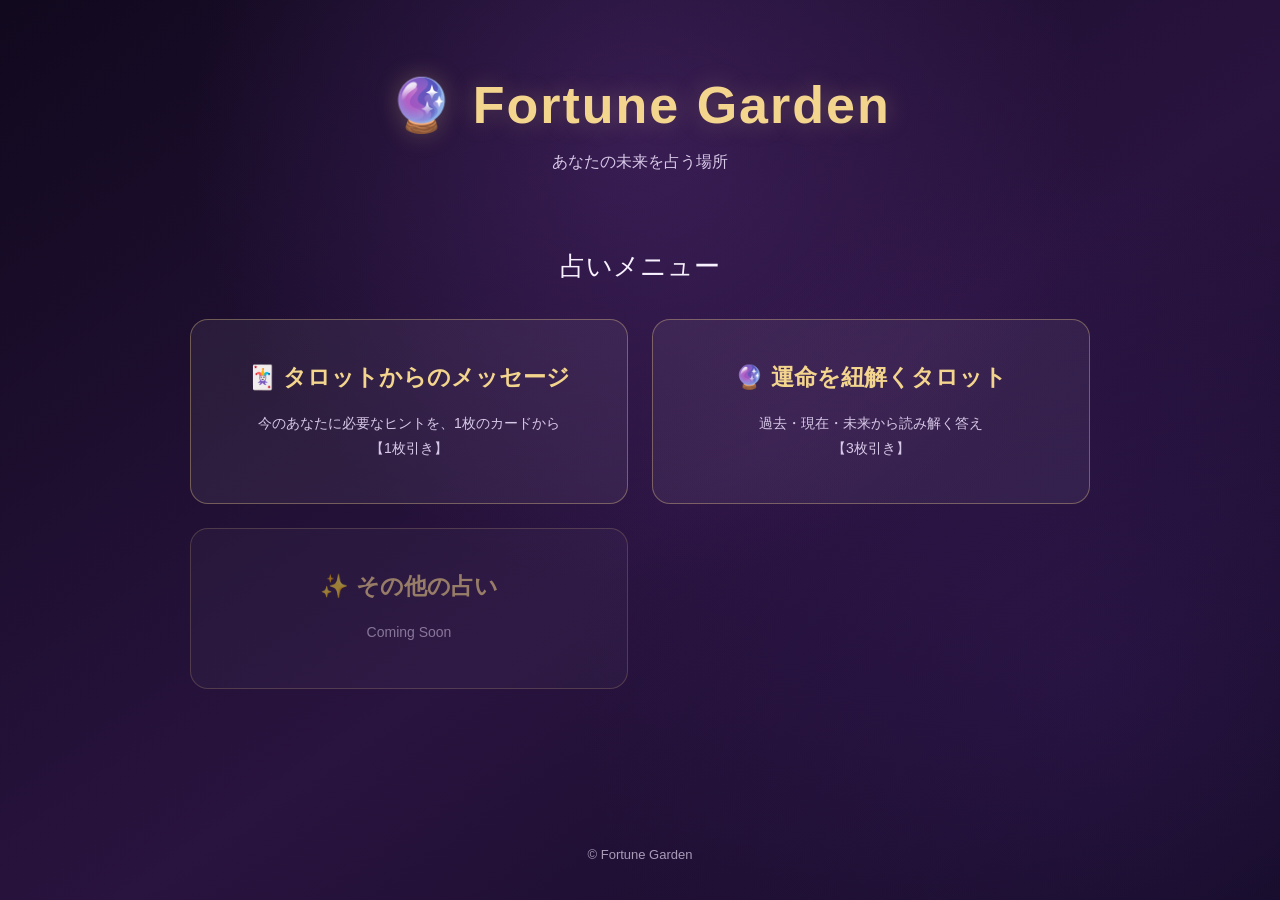
==== index.html @ 312d7136 "Initial commit: Fortune Garden tarot site" ====
<!DOCTYPE html>
<html lang="ja">
<head>
  <meta charset="UTF-8">
  <meta name="viewport" content="width=device-width, initial-scale=1.0">
  <title>Fortune Garden | 占いサイト</title>
  <link rel="stylesheet" href="style.css">
</head>
<body>

  <header>
    <h1>🔮 Fortune Garden</h1>
    <p>あなたの未来を占う場所</p>
  </header>

  <main>
    <h2>占いメニュー</h2>

    <div class="menu">

      <!-- 1枚引き -->
      <a href="tarot-one.html" class="menu-card">
        <h3>🃏 タロットからのメッセージ</h3>
        <p>今のあなたに必要なヒントを、1枚のカードから</p>
        <p>【1枚引き】</p>
      </a>

      <!-- 3枚引き -->
      <a href="tarot.html" class="menu-card">
        <h3>🔮 運命を紐解くタロット</h3>
        <p>過去・現在・未来から読み解く答え</p>
        <p>【3枚引き】</p>
      </a>

      <!-- その他の占い -->
      <div class="menu-card coming-soon">
        <h3>✨ その他の占い</h3>
        <p>Coming Soon</p>
      </div>

    </div>
  </main>

  <footer>
    <p>© Fortune Garden</p>
  </footer>

</body>
</html>
---- style.css ----
/* 全体の基本設定 */
* {
  box-sizing: border-box;
}

body {
  margin: 0;
  min-height: 100vh;
  font-family: "Hiragino Kaku Gothic ProN",
               "Yu Gothic", sans-serif;
  color: #f8f1ff;
  background: linear-gradient(
    145deg,
    #11091e 0%,
    #29133f 55%,
    #130b25 100%
  );
  display: flex;
  flex-direction: column;
}

/* ヘッダー */
header {
  text-align: center;
  padding: 75px 20px 45px;
}

header h1 {
  margin: 0 0 15px;
  font-size: clamp(32px, 6vw, 52px);
  color: #f4d58d;
  letter-spacing: 2px;
  text-shadow: 0 0 24px rgba(244, 213, 141, 0.25);
}

header p {
  font-size: 16px;
  color: #d7c8e7;
}

/* メイン */
main {
  width: min(100% - 32px, 900px);
  margin: 0 auto;
  flex: 1;
  text-align: center;
}

main h2 {
  margin: 15px 0 35px;
  font-size: 26px;
  font-weight: 500;
}

/* 占いメニュー */
.menu {
  display: grid;
  grid-template-columns: repeat(2, 1fr);
  gap: 24px;
}

.menu-card {
  display: block;
  padding: 42px 20px;
  border: 1px solid rgba(244, 213, 141, 0.35);
  border-radius: 18px;
  background: rgba(255, 255, 255, 0.06);
  color: #f8f1ff;
  text-decoration: none;
  transition: transform 0.25s, background 0.25s,
              box-shadow 0.25s;
}

a.menu-card:hover {
  transform: translateY(-6px);
  background: rgba(244, 213, 141, 0.12);
  box-shadow: 0 12px 35px rgba(0, 0, 0, 0.3);
}

.menu-card h3 {
  margin: 0 0 18px;
  font-size: 23px;
  color: #f4d58d;
}

.menu-card p {
  margin: 0;
  font-size: 14px;
  line-height: 1.8;
  color: #d7c8e7;
}

.coming-soon {
  opacity: 0.55;
}

/* フッター */
footer {
  padding: 45px 20px 25px;
  text-align: center;
  color: #a99bb8;
  font-size: 13px;
}

/* スマートフォン対応 */
@media (max-width: 600px) {
  header {
    padding-top: 55px;
  }

  .menu {
    grid-template-columns: 1fr;
    gap: 16px;
  }

  .menu-card {
    padding: 32px 18px;
  }
}


/* ===================================
   タロット占いページ
=================================== */

.tarot-section {
  max-width: 650px;
  margin: 0 auto 55px;
  padding: 35px;
  border: 1px solid rgba(244, 213, 141, 0.3);
  border-radius: 20px;
  background: rgba(255, 255, 255, 0.05);
}

.tarot-section h2 {
  margin: 0 0 30px;
  font-size: 23px;
  color: #f4d58d;
}

.tarot-section label {
  display: block;
  margin: 22px 0 10px;
  text-align: left;
  font-size: 16px;
  color: #f4d58d;
}

.tarot-section select,
.tarot-section textarea {
  display: block;
  width: 100%;
  padding: 15px;
  border: 1px solid rgba(244, 213, 141, 0.4);
  border-radius: 10px;
  background: #241534;
  color: #ffffff;
  font: inherit;
  font-size: 16px;
}

.tarot-section select:focus,
.tarot-section textarea:focus {
  outline: 2px solid #f4d58d;
  outline-offset: 2px;
}

.tarot-section textarea {
  resize: vertical;
  line-height: 1.7;
}

.tarot-section textarea::placeholder {
  color: #b4a5c5;
}

/* カードを引くボタン */
#drawBtn {
  display: block;
  width: 100%;
  margin-top: 30px;
  padding: 18px 20px;
  border: none;
  border-radius: 12px;
  background: linear-gradient(135deg, #f4d58d, #c89b50);
  color: #25142e;
  font-size: 19px;
  font-weight: bold;
  cursor: pointer;
  transition: transform 0.25s, box-shadow 0.25s;
}

#drawBtn:hover {
  transform: translateY(-3px);
  box-shadow: 0 8px 25px rgba(244, 213, 141, 0.25);
}

#drawBtn:disabled {
  opacity: 0.6;
  cursor: wait;
}

/* 占い結果 */
#resultSection {
  margin: 45px auto;
}

#resultSection[hidden] {
  display: none;
}

.card-results {
  display: grid;
  grid-template-columns: repeat(3, minmax(0, 1fr));
  gap: 20px;
  margin: 30px 0 50px;
}

.tarot-card {
  padding: 20px 12px;
  border: 1px solid rgba(244, 213, 141, 0.35);
  border-radius: 15px;
  background: rgba(255, 255, 255, 0.06);
}

.tarot-card h3 {
  margin: 0 0 15px;
  color: #f4d58d;
}

.tarot-card img {
  display: block;
  width: 100%;
  max-width: 170px;
  margin: 0 auto;
  border-radius: 8px;
}

.tarot-card img.reversed {
  transform: rotate(180deg);
}

.tarot-card p {
  margin: 15px 0 0;
  line-height: 1.6;
}

/* 総合鑑定 */
.reading-result {
  padding: 30px;
  border: 1px solid rgba(244, 213, 141, 0.3);
  border-radius: 16px;
  background: rgba(255, 255, 255, 0.06);
  text-align: left;
  line-height: 2;
  white-space: pre-wrap;
}

/* トップページへ戻る */
.back-link {
  margin: 45px 0;
}

.back-link a {
  color: #f4d58d;
  text-decoration: none;
}

.back-link a:hover {
  text-decoration: underline;
}

/* スマートフォン対応 */
@media (max-width: 600px) {
  .tarot-section {
    padding: 24px 18px;
  }

  .card-results {
    grid-template-columns: 1fr;
    max-width: 300px;
    margin-left: auto;
    margin-right: auto;
  }

  .reading-result {
    padding: 20px;
  }
}


/* ===================================
   デザイン改善 STEP 1
   神秘的な背景
=================================== */

body {
  background:
    radial-gradient(
      circle at 50% 15%,
      rgba(122, 65, 170, 0.28) 0%,
      transparent 45%
    ),
    radial-gradient(
      circle at 85% 75%,
      rgba(86, 40, 140, 0.20) 0%,
      transparent 40%
    ),
    linear-gradient(
      145deg,
      #11091e 0%,
      #29133f 55%,
      #130b25 100%
    );

  background-attachment: fixed;
}



/* ===================================
   デザイン改善 STEP 2
   タロットカードの装飾
=================================== */

.tarot-card {
  border: 1px solid rgba(244, 213, 141, 0.65);
  border-radius: 18px;

  background: linear-gradient(
    160deg,
    rgba(255, 255, 255, 0.10),
    rgba(255, 255, 255, 0.03)
  );

  box-shadow:
    0 8px 25px rgba(0, 0, 0, 0.35),
    0 0 18px rgba(244, 213, 141, 0.08);

  transition:
    transform 0.3s ease,
    box-shadow 0.3s ease;
}

/* マウスを重ねたとき */
.tarot-card:hover {
  transform: translateY(-8px);

  box-shadow:
    0 15px 35px rgba(0, 0, 0, 0.45),
    0 0 25px rgba(244, 213, 141, 0.22);
}

/* カード画像 */
.tarot-card img {
  border: 2px solid rgba(244, 213, 141, 0.5);
  box-shadow: 0 4px 15px rgba(0, 0, 0, 0.3);
}

/* 過去・現在・未来の見出し */
.tarot-card h3 {
  font-size: 20px;
  letter-spacing: 3px;
  text-shadow: 0 0 12px rgba(244, 213, 141, 0.25);
}

/* カード名 */
.tarot-card p {
  font-size: 15px;
  color: #f8f1ff;
}


/* ===================================
   デザイン改善 STEP 3
   鑑定結果のデザイン
=================================== */

.reading-result {
  position: relative;
  padding: 40px 35px;

  border: 1px solid rgba(244, 213, 141, 0.55);
  border-radius: 20px;

  background: linear-gradient(
    160deg,
    rgba(65, 39, 85, 0.85),
    rgba(28, 17, 46, 0.95)
  );

  box-shadow:
    0 12px 35px rgba(0, 0, 0, 0.3),
    0 0 25px rgba(244, 213, 141, 0.06);

  color: #f5ecfa;
  font-size: 16px;
  line-height: 2.2;
  letter-spacing: 0.04em;

  text-align: left;
  white-space: pre-wrap;
  overflow-wrap: anywhere;
}

/* 鑑定結果の上部に装飾を追加 */
.reading-result::before {
  content: "✦ あなたへのタロットメッセージ ✦";

  display: block;
  margin-bottom: 25px;
  padding-bottom: 20px;

  border-bottom: 1px solid rgba(244, 213, 141, 0.35);

  color: #f4d58d;
  font-size: 19px;
  font-weight: bold;
  text-align: center;
  letter-spacing: 0.08em;
}

/* スマートフォンでは余白を調整 */
@media (max-width: 600px) {
  .reading-result {
    padding: 28px 20px;
    font-size: 15px;
    line-height: 2;
  }

  .reading-result::before {
    font-size: 16px;
    letter-spacing: 0.02em;
  }
}


/* ===================================
   デザイン改善 STEP 4
   スマートフォン・タブレット対応
=================================== */

/* タブレット */
@media (min-width: 601px) and (max-width: 850px) {
  .card-results {
    gap: 12px;
  }

  .tarot-card {
    padding: 16px 8px;
  }

  .tarot-card p {
    font-size: 14px;
  }
}

/* スマートフォン */
@media (max-width: 600px) {
  header {
    padding: 45px 15px 30px;
  }

  header h1 {
    font-size: 30px;
  }

  main {
    width: calc(100% - 24px);
  }

  .tarot-section {
    padding: 25px 18px;
    border-radius: 16px;
  }

  .card-results {
    grid-template-columns: 1fr;
    max-width: 320px;
    gap: 24px;
    margin: 25px auto 40px;
  }

  .tarot-card {
    padding: 22px 16px;
  }

  .tarot-card img {
    max-width: 190px;
  }

  .tarot-card p {
    font-size: 16px;
  }

  #drawBtn {
    min-height: 56px;
    font-size: 18px;
  }
}

/* ===================================
   デザイン改善 STEP 5
   カードが順番に現れるアニメーション
=================================== */

/* カードが下からふわっと現れる */
@keyframes tarotAppear {
  from {
    opacity: 0;
    transform: translateY(35px) scale(0.95);
  }

  to {
    opacity: 1;
    transform: translateY(0) scale(1);
  }
}

/* カードの登場アニメーション */
.tarot-card {
  animation: tarotAppear 0.8s ease-out both;
}

/* 過去：最初に表示 */
.tarot-card:nth-child(1) {
  animation-delay: 0.2s;
}

/* 現在：2番目に表示 */
.tarot-card:nth-child(2) {
  animation-delay: 0.8s;
}

/* 未来：3番目に表示 */
.tarot-card:nth-child(3) {
  animation-delay: 1.4s;
}

/* 動きを減らす設定を使用している場合 */
@media (prefers-reduced-motion: reduce) {
  .tarot-card {
    animation: none;
  }
}


/* ===================================
   デザイン改善 STEP 6
   タロットカードの裏面
=================================== */

.card-flip {
  width: 100%;
  max-width: 170px;
  aspect-ratio: 2 / 3;
  margin: 0 auto;
  perspective: 1000px;
}

.card-flip-inner {
  position: relative;
  width: 100%;
  height: 100%;
  transform-style: preserve-3d;
  transition: transform 0.9s ease;
}

.card-flip.is-flipped .card-flip-inner {
  transform: rotateY(180deg);
}

.card-face {
  position: absolute;
  inset: 0;
  overflow: hidden;
  border: 2px solid #d6b16a;
  border-radius: 9px;
  backface-visibility: hidden;
  -webkit-backface-visibility: hidden;
}

.card-back {
  display: flex;
  align-items: center;
  justify-content: center;
  background:
    radial-gradient(circle, #69428c 0%, #281339 75%);
  color: #f4d58d;
}

.card-back::after {
  content: "✦ ☽ ✦";
  font-size: 32px;
  letter-spacing: 5px;
  text-shadow: 0 0 18px rgba(244, 213, 141, 0.7);
}

.card-front {
  transform: rotateY(180deg);
  background: #241534;
}

.card-front img {
  display: block;
  width: 100%;
  height: 100%;
  object-fit: fill;
  border: none;
  border-radius: 0;
}

/* 逆位置のカード画像 */
.card-front img.reversed {
  transform: rotate(180deg);
}

@media (prefers-reduced-motion: reduce) {
  .card-flip-inner {
    transition: none;
  }
}


/* ===================================
   デザイン改善 STEP 7
   鑑定結果がふわっと現れる
=================================== */

@keyframes readingAppear {
  from {
    opacity: 0;
    transform: translateY(25px);
  }

  to {
    opacity: 1;
    transform: translateY(0);
  }
}

.reading-appear {
  animation: readingAppear 1s ease-out both;
}

@media (prefers-reduced-motion: reduce) {
  .reading-appear {
    animation: none;
  }
}


/* ===================================
   デザイン改善 STEP 9
   鑑定結果へのスクロール
=================================== */

.reading-result {
  scroll-margin-top: 30px;
}


/* ===================================
   デザイン改善 STEP 10
   過去・現在・未来の鑑定表示
=================================== */

.reading-part {
  margin-bottom: 24px;
  padding: 24px;

  border: 1px solid rgba(244, 213, 141, 0.35);
  border-radius: 14px;

  background: rgba(255, 255, 255, 0.04);
}

.reading-part:last-child {
  margin-bottom: 0;
}

.reading-part h3 {
  margin: 0 0 15px;
  color: #f4d58d;
  font-size: 20px;
  letter-spacing: 0.05em;
}

.reading-part p {
  margin: 0;
  color: #f5ecfa;
  font-size: 16px;
  line-height: 2;
  white-space: pre-wrap;
}

@media (max-width: 600px) {
  .reading-part {
    padding: 18px;
  }

  .reading-part h3 {
    font-size: 18px;
  }

  .reading-part p {
    font-size: 15px;
  }
}


/* ===================================
   デザイン改善 STEP 11
   カード画像と鑑定文章を並べる
=================================== */

.reading-part-content {
  display: flex;
  align-items: flex-start;
  gap: 25px;
}

.reading-card-info {
  width: 130px;
  flex-shrink: 0;
  text-align: center;
}

.reading-card-info img {
  display: block;
  width: 100%;
  border: 2px solid rgba(244, 213, 141, 0.6);
  border-radius: 8px;
}

.reading-card-info img.reversed {
  transform: rotate(180deg);
}

.reading-card-info p {
  margin: 12px 0 0;
  color: #f4d58d;
  font-size: 14px;
  line-height: 1.6;
}

.reading-message {
  flex: 1;
  min-width: 0;
  margin: 0;
  line-height: 2;
  text-align: left;
}

/* スマートフォン対応 */
@media (max-width: 600px) {
  .reading-part-content {
    flex-direction: column;
    align-items: center;
    gap: 20px;
  }

  .reading-card-info {
    width: 120px;
  }

  .reading-message {
    width: 100%;
  }
}


/* ===================================
   デザイン改善 STEP 12
   鑑定画面の最終調整
=================================== */

/* 鑑定結果の各セクション */
.reading-part {
  transition: box-shadow 0.3s ease;
}

.reading-part:hover {
  box-shadow: 0 0 20px rgba(244, 213, 141, 0.12);
}

/* カード名が長い場合も折り返す */
.reading-card-info p {
  overflow-wrap: anywhere;
}

/* 鑑定文章を読みやすくする */
.reading-message {
  overflow-wrap: anywhere;
  letter-spacing: 0.03em;
}

/* スマートフォン表示 */
@media (max-width: 600px) {
  .reading-result {
    padding: 20px 12px;
  }

  .reading-part {
    padding: 20px 15px;
  }

  .reading-part-content {
    gap: 18px;
  }

  .reading-card-info {
    width: 130px;
  }

  .reading-message {
    font-size: 15px;
    line-height: 2;
  }
}


/* ===================================
   STEP 13：総合メッセージ
=================================== */

.reading-summary {
  margin-top: 30px;
  padding: 30px;
  border: 2px solid #e3bb6d;
  background: linear-gradient(
    135deg,
    rgba(100, 55, 130, 0.35),
    rgba(35, 15, 55, 0.85)
  );
  box-shadow: 0 0 25px rgba(244, 213, 141, 0.15);
}

.reading-summary h3 {
  text-align: center;
  color: #f4d58d;
  font-size: 21px;
  margin-bottom: 22px;
}

@media (max-width: 600px) {
  .reading-summary {
    padding: 22px 16px;
  }

  .reading-summary h3 {
    font-size: 18px;
  }
}




/* =========================================
   魂からの特別なメッセージ
========================================= */

.reading-spiritual {
  position: relative;
  overflow: hidden;
  margin-top: 35px;
  padding: 30px 25px;

  background: linear-gradient(
    145deg,
    #24113f,
    #130a2c 65%,
    #34204c
  );

  border: 2px solid #c6a66a;
  border-radius: 20px;

  box-shadow:
    0 0 20px rgba(198, 166, 106, 0.25),
    inset 0 0 25px rgba(170, 115, 230, 0.12);

  color: #f1e7ff;
  text-align: center;
}

/* 見出し */
.reading-spiritual h3 {
  color: #f5d999;
  font-size: 1.4rem;
  line-height: 1.6;
  text-shadow: 0 0 12px rgba(245, 217, 153, 0.4);
  margin-bottom: 20px;
}

/* 鑑定文章 */
.reading-spiritual .reading-message {
  color: #f1e7ff;
  line-height: 2;
  text-align: left;
  white-space: pre-line;
  margin: 0;
}

/* 星の装飾 */
.reading-spiritual::before {
  content: "✦  ✧  ✦  ✧  ✦";
  display: block;
  color: #d9bc7b;
  letter-spacing: 12px;
  font-size: 18px;
  margin-bottom: 15px;
}

/* 下部の星 */
.reading-spiritual::after {
  content: "✧  ✦  ✧";
  display: block;
  color: #d9bc7b;
  letter-spacing: 10px;
  margin-top: 22px;
}

/* スマートフォン対応 */
@media (max-width: 600px) {
  .reading-spiritual {
    padding: 22px 16px;
  }

  .reading-spiritual h3 {
    font-size: 1.15rem;
  }

  .reading-spiritual::before {
    letter-spacing: 5px;
  }
}




/* ===================================
   1枚引き専用：中央配置とサイズ調整
=================================== */

/* カードを中央に配置 */
#cardResults.one-card-results {
  display: flex;
  justify-content: center;
  align-items: flex-start;
  flex-wrap: wrap;
  width: 100%;
}

/* 3枚引きと同じ幅のカードにする */
#cardResults.one-card-results .tarot-card {
  width: 100%;
  max-width: 287px;
  flex-shrink: 0;
}


/* ===================================
   1枚引き専用：鑑定結果の見出し整理
=================================== */

/* CSSで自動表示される見出しを非表示 */
body:has(.one-card-results) .reading-result::before {
  content: none;
}

/* 鑑定結果の見出しを中央に配置 */
body:has(.one-card-results) .reading-part h3 {
  text-align: center;
}




/* ===================================
   STEP 133
   1枚引き専用：スマートフォン調整
=================================== */

@media (max-width: 600px) {

  /* ページタイトル */
  body:has(.one-card-results) header h1 {
    font-size: 25px;
    line-height: 1.5;
    letter-spacing: 1px;
  }

  /* カテゴリー選択の見出し */
  body:has(.one-card-results) .tarot-section h2 {
    font-size: 19px;
    line-height: 1.6;
    letter-spacing: 0;
  }

  /* 鑑定結果の外側の枠 */
  body:has(.one-card-results) .reading-result {
    padding: 20px 16px;
  }

  /* 鑑定結果の内側の枠をなくす */
  body:has(.one-card-results) .reading-part {
    padding: 0;
    border: none;
    background: transparent;
  }

  /* 鑑定文を読みやすくする */
  body:has(.one-card-results) .reading-message {
    font-size: 15px;
    line-height: 2;
  }
}
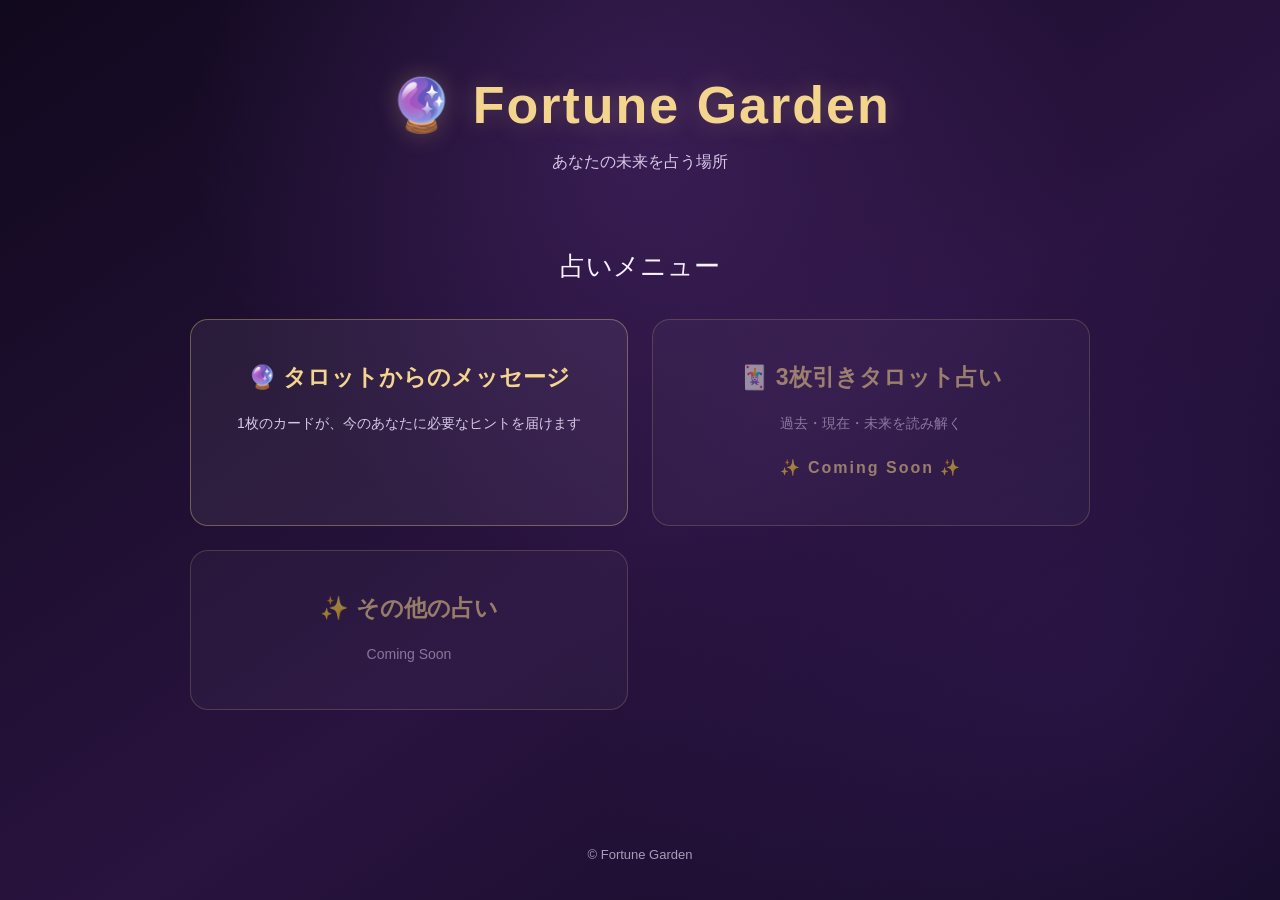
==== commit dcb20186: "Disable 3-card tarot menu and show Coming Soon" ====
--- a/index.html
+++ b/index.html
@@ -17,29 +17,32 @@
   <main>
     <h2>占いメニュー</h2>
 
+    
     <div class="menu">
 
-      <!-- 1枚引き -->
+      <!-- 1枚引き：公開中 -->
       <a href="tarot-one.html" class="menu-card">
-        <h3>🃏 タロットからのメッセージ</h3>
-        <p>今のあなたに必要なヒントを、1枚のカードから</p>
-        <p>【1枚引き】</p>
+       <h3>🔮 タロットからのメッセージ</h3>
+       <p>1枚のカードが、今のあなたに必要なヒントを届けます</p>
       </a>
 
-      <!-- 3枚引き -->
-      <a href="tarot.html" class="menu-card">
-        <h3>🔮 運命を紐解くタロット</h3>
-        <p>過去・現在・未来から読み解く答え</p>
-        <p>【3枚引き】</p>
-      </a>
+    <!-- 3枚引き：開発中 -->
+      <div class="menu-card coming-soon">
+        <h3>🃏 3枚引きタロット占い</h3>
+        <p>過去・現在・未来を読み解く</p>
+        <p class="coming-soon-label">✨ Coming Soon ✨</p>
+      </div>
 
-      <!-- その他の占い -->
+      <!-- その他の占い：準備中 -->
       <div class="menu-card coming-soon">
         <h3>✨ その他の占い</h3>
         <p>Coming Soon</p>
       </div>
 
     </div>
+
+
+
   </main>
 
   <footer>
--- a/style.css
+++ b/style.css
@@ -1017,3 +1017,23 @@
     line-height: 2;
   }
 }
+
+
+
+
+/* ===================================
+   公開準備：Coming Soon
+=================================== */
+
+.coming-soon {
+  opacity: 0.55;
+  cursor: default;
+}
+
+.coming-soon-label {
+  margin-top: 18px !important;
+  color: #f4d58d !important;
+  font-size: 16px !important;
+  font-weight: bold;
+  letter-spacing: 2px;
+}
